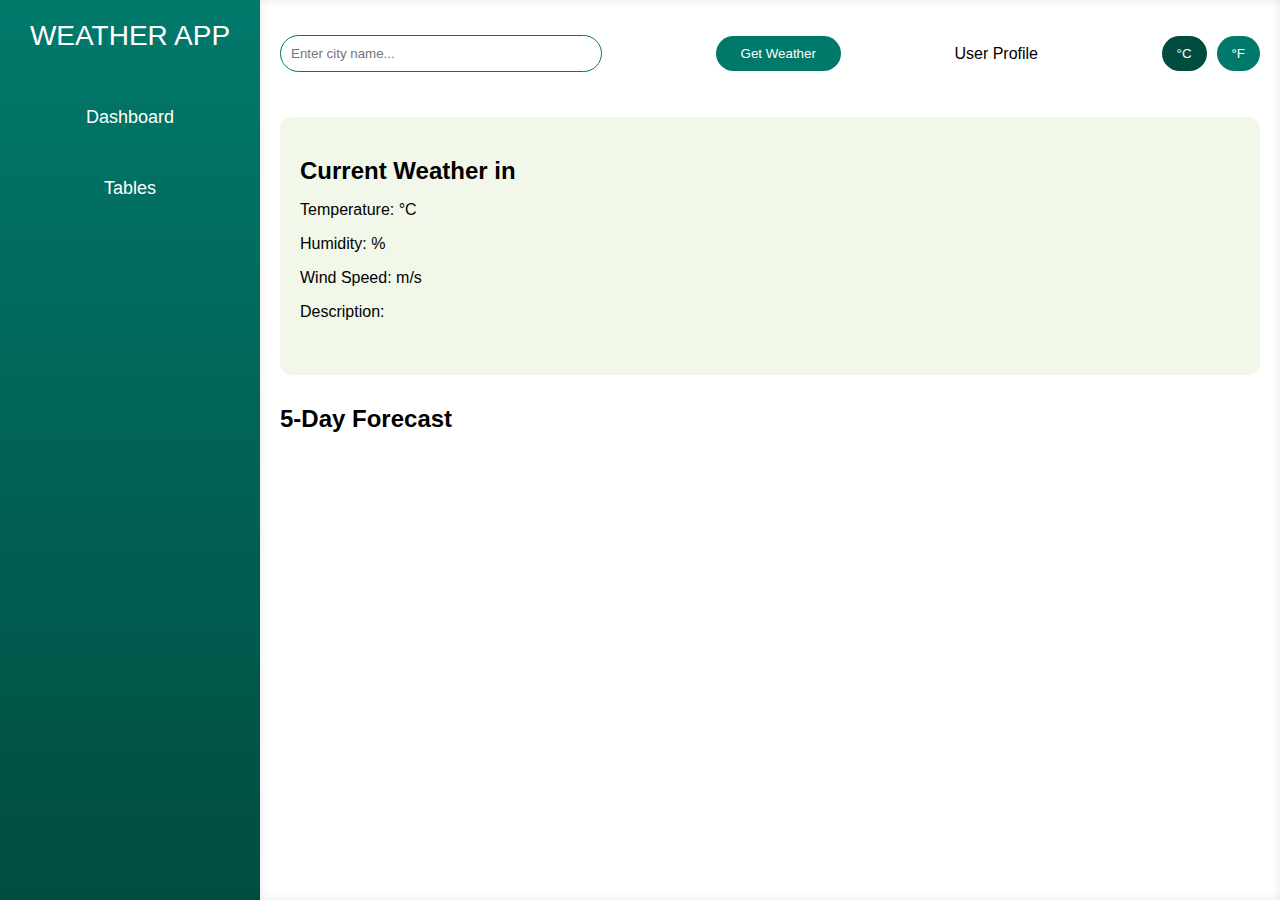
==== index.html @ a1a3bc87 "Update and rename main.html to index.html" ====
<!DOCTYPE html>
<html lang="en">
<head>
    <meta charset="UTF-8">
    <meta name="viewport" content="width=device-width, initial-scale=1.0">
    <title>Weather App Dashboard</title>
    <link rel="stylesheet" href="main.css">
    <script src="https://cdn.jsdelivr.net/npm/chart.js"></script>
</head>
<body>

    <div class="container">
        <!-- Sidebar -->
        <div class="sidebar">
            <div class="app-title">Weather App</div>
            <div class="menu-item" id="dashboard">Dashboard</div>
            <div class="menu-item" id="tables">Tables</div>
        </div>

        <!-- Main Content -->
        <div class="main-content">
            <!-- Header with search bar and user profile -->
            <div class="header">
                <input type="text" id="city-input" class="search-bar" placeholder="Enter city name...">
                <button id="get-weather-btn">Get Weather</button>
                <div class="user-profile">User Profile</div>
                <div class="unit-toggle">
                    <button id="celsius-btn" class="unit-btn active">°C</button>
                    <button id="fahrenheit-btn" class="unit-btn">°F</button>
                </div>
            </div>

            <!-- Weather Data Section -->
            <div class="weather-data" id="weatherData">
                <h2>Current Weather in <span id="city-name"></span></h2>
                <div class="weather-details">
                    <p>Temperature: <span id="temperature"></span> °C</p>
                    <p>Humidity: <span id="humidity"></span>%</p>
                    <p>Wind Speed: <span id="wind-speed"></span> m/s</p>
                    <p>Description: <span id="weather-description"></span></p>
                    <img id="weather-icon" src="" alt="Weather Icon" class="fade-in">
                </div>
            </div>

            <!-- Forecast Section -->
            <div class="forecast-section">
                <h2>5-Day Forecast</h2>
                <div id="forecast-cards" class="forecast-cards">
                    <!-- Forecast data will be appended here -->
                </div>
            </div>

            <!-- Charts Section -->
            <div class="charts-section">
                <canvas id="temperatureBarChart" width="300" height="150"></canvas>
                <canvas id="weatherConditionDoughnutChart" width="300" height="150"></canvas>
                <canvas id="temperatureLineChart" width="300" height="150"></canvas>
            </div>
        </div>
    </div>

    <div id="loading-spinner" class="loading-spinner">Loading...</div>

    <script type="module" src="main.js"></script>
    <script>
        // Navigation between pages
        document.getElementById("tables").addEventListener("click", function() {
            window.location.href = "main1.html";
        });
        document.getElementById("dashboard").addEventListener("click", function() {
            window.location.href = "main.html";
        });
    </script>
</body>
</html>
---- main.css ----
/* Overall Layout */
body {
    font-family: 'Roboto', sans-serif;
    background: linear-gradient(to bottom right, #e0f7fa, #b2ebf2);
    margin: 0;
    padding: 0;
}

.container {
    display: flex;
    height: 100vh;
}

/* Sidebar */
.sidebar {
    background: linear-gradient(to bottom, #00796b, #004d40);
    padding: 20px;
    width: 220px;
    display: flex;
    flex-direction: column;
    justify-content: start;
    box-shadow: 4px 0 10px rgba(0, 0, 0, 0.2);
}

.app-title {
    font-size: 28px;
    color: #ffffff;
    margin-bottom: 30px;
    text-align: center;
    text-transform: uppercase;
}

/* Menu Items */
.menu-item {
    color: white;
    font-size: 18px;
    margin: 10px 0;
    padding: 15px;
    border-radius: 8px;
    text-align: center;
    cursor: pointer;
    transition: background 0.3s, transform 0.2s;
}

.menu-item:hover {
    background-color: #004d40;
    transform: scale(1.05);
}

/* Main Content */
.main-content {
    flex: 1;
    padding: 20px;
    background-color: #ffffff;
    overflow-y: auto;
    box-shadow: inset 0 0 10px rgba(0, 0, 0, 0.1);
}

/* Header Section */
.header {
    display: flex;
    justify-content: space-between;
    align-items: center;
    padding: 15px 0;
}

.search-bar {
    width: 300px;
    padding: 10px;
    border: 1px solid #00796b;
    border-radius: 25px;
}

button {
    padding: 10px 25px;
    background-color: #00796b;
    color: white;
    border: none;
    border-radius: 25px;
    cursor: pointer;
}

/* Unit Toggle Buttons */
.unit-toggle {
    display: flex;
    align-items: center;
}

.unit-btn {
    margin-left: 10px;
    padding: 10px 15px;
    border: none;
    border-radius: 25px;
    cursor: pointer;
    transition: background 0.3s;
}

.unit-btn.active {
    background-color: #004d40;
}

/* Weather Data Section */
.weather-data {
    margin-top: 30px;
    background-color: #f1f8e9;
    padding: 20px;
    border-radius: 12px;
}

.weather-data h2 {
    font-size: 24px;
    margin-bottom: 15px;
}

table {
    width: 100%;
    border-collapse: collapse;
}

th, td {
    border: 1px solid #00796b;
    padding: 10px;
    text-align: center;
}

th {
    background: linear-gradient(to bottom, #00796b, #004d40);
    color: white;
}

/* Loading Spinner */
.loading-spinner {
    display: none;
    position: fixed;
    top: 50%;
    left: 50%;
    transform: translate(-50%, -50%);
    background-color: rgba(255, 255, 255, 0.8);
    border-radius: 10px;
    padding: 20px;
    z-index: 1000;
    font-size: 20px;
}

/* Fade-in effect for weather icon */
.fade-in {
    opacity: 0;
    transition: opacity 0.5s;
}

/* Chatbot Section */
.chatbot-section {
    margin-top: 40px;
    background-color: #f1f8e9;
    padding: 20px;
    border-radius: 12px;
}

.chatbot-section h2 {
    font-size: 22px;
    margin-bottom: 20px;
}

/* Input and Button styles */
.chat-input {
    padding: 10px;
    border: 1px solid #ccc;
    border-radius: 25px;
    width: calc(100% - 100px);
}

#chat-input-btn {
    padding: 10px 20px;
    background-color: #00796b;
    color: white;
    border: none;
    border-radius: 25px;
}

/* Forecast Cards */
.forecast-section {
    margin-top: 30px;
}

.forecast-cards {
    display: flex;
    justify-content: space-between;
    flex-wrap: wrap;
}

.forecast-card {
    background-color: #f1f8e9;
    border: 1px solid #00796b;
    border-radius: 12px;
    padding: 15px;
    margin: 10px;
    flex: 1 1 200px; /* Flexible width with a minimum size */
    box-shadow: 0 2px 5px rgba(0, 0, 0, 0.1);
}

.forecast-card h3 {
    font-size: 20px;
    margin-bottom: 10px;
}

.forecast-card p {
    margin: 5px 0;
}
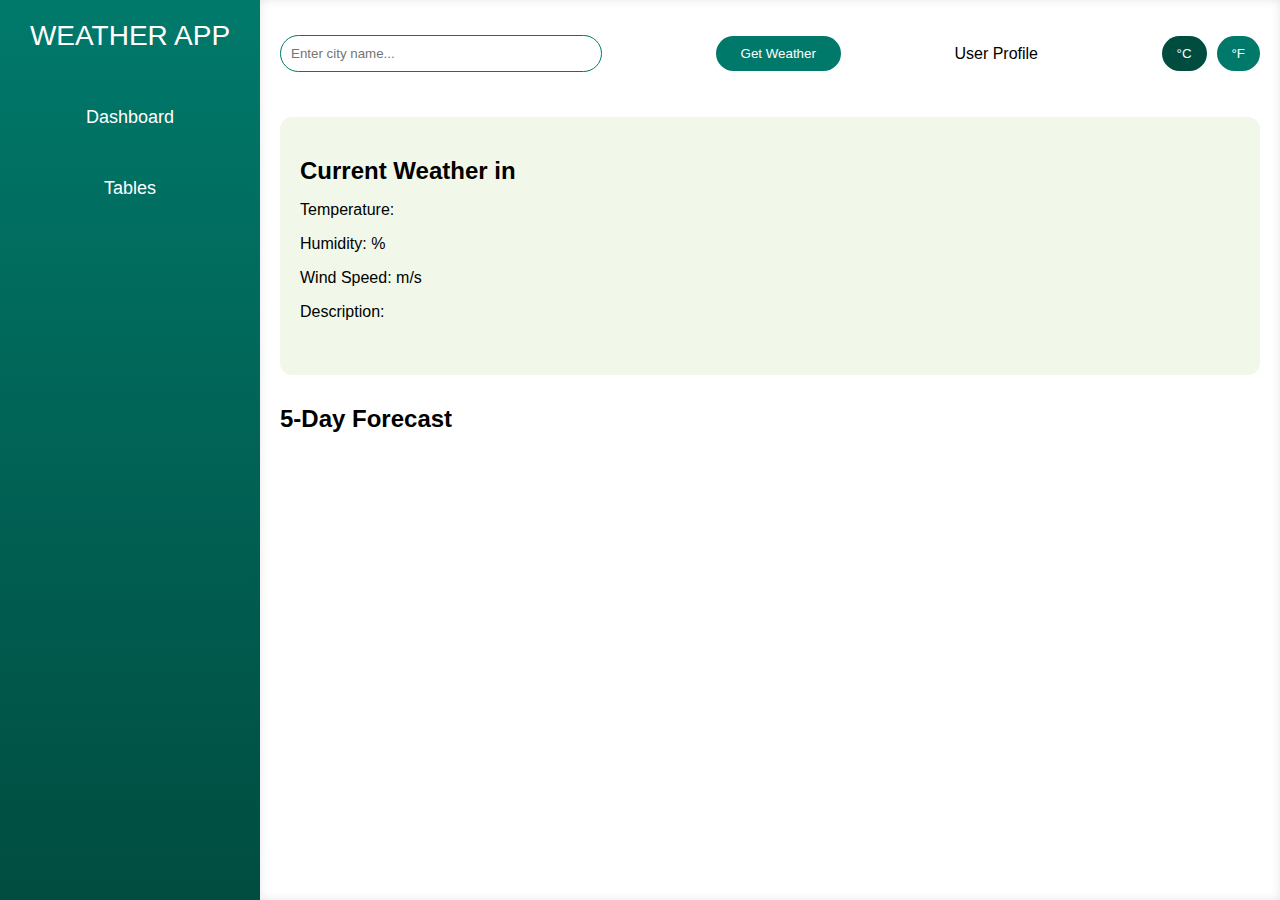
==== commit a996b2d9: "Update index.html" ====
--- a/index.html
+++ b/index.html
@@ -34,7 +34,7 @@
             <div class="weather-data" id="weatherData">
                 <h2>Current Weather in <span id="city-name"></span></h2>
                 <div class="weather-details">
-                    <p>Temperature: <span id="temperature"></span> °C</p>
+                    <p>Temperature: <span id="temperature"></span></p>
                     <p>Humidity: <span id="humidity"></span>%</p>
                     <p>Wind Speed: <span id="wind-speed"></span> m/s</p>
                     <p>Description: <span id="weather-description"></span></p>
@@ -68,7 +68,7 @@
             window.location.href = "main1.html";
         });
         document.getElementById("dashboard").addEventListener("click", function() {
-            window.location.href = "main.html";
+            window.location.href = "index.html";
         });
     </script>
 </body>
